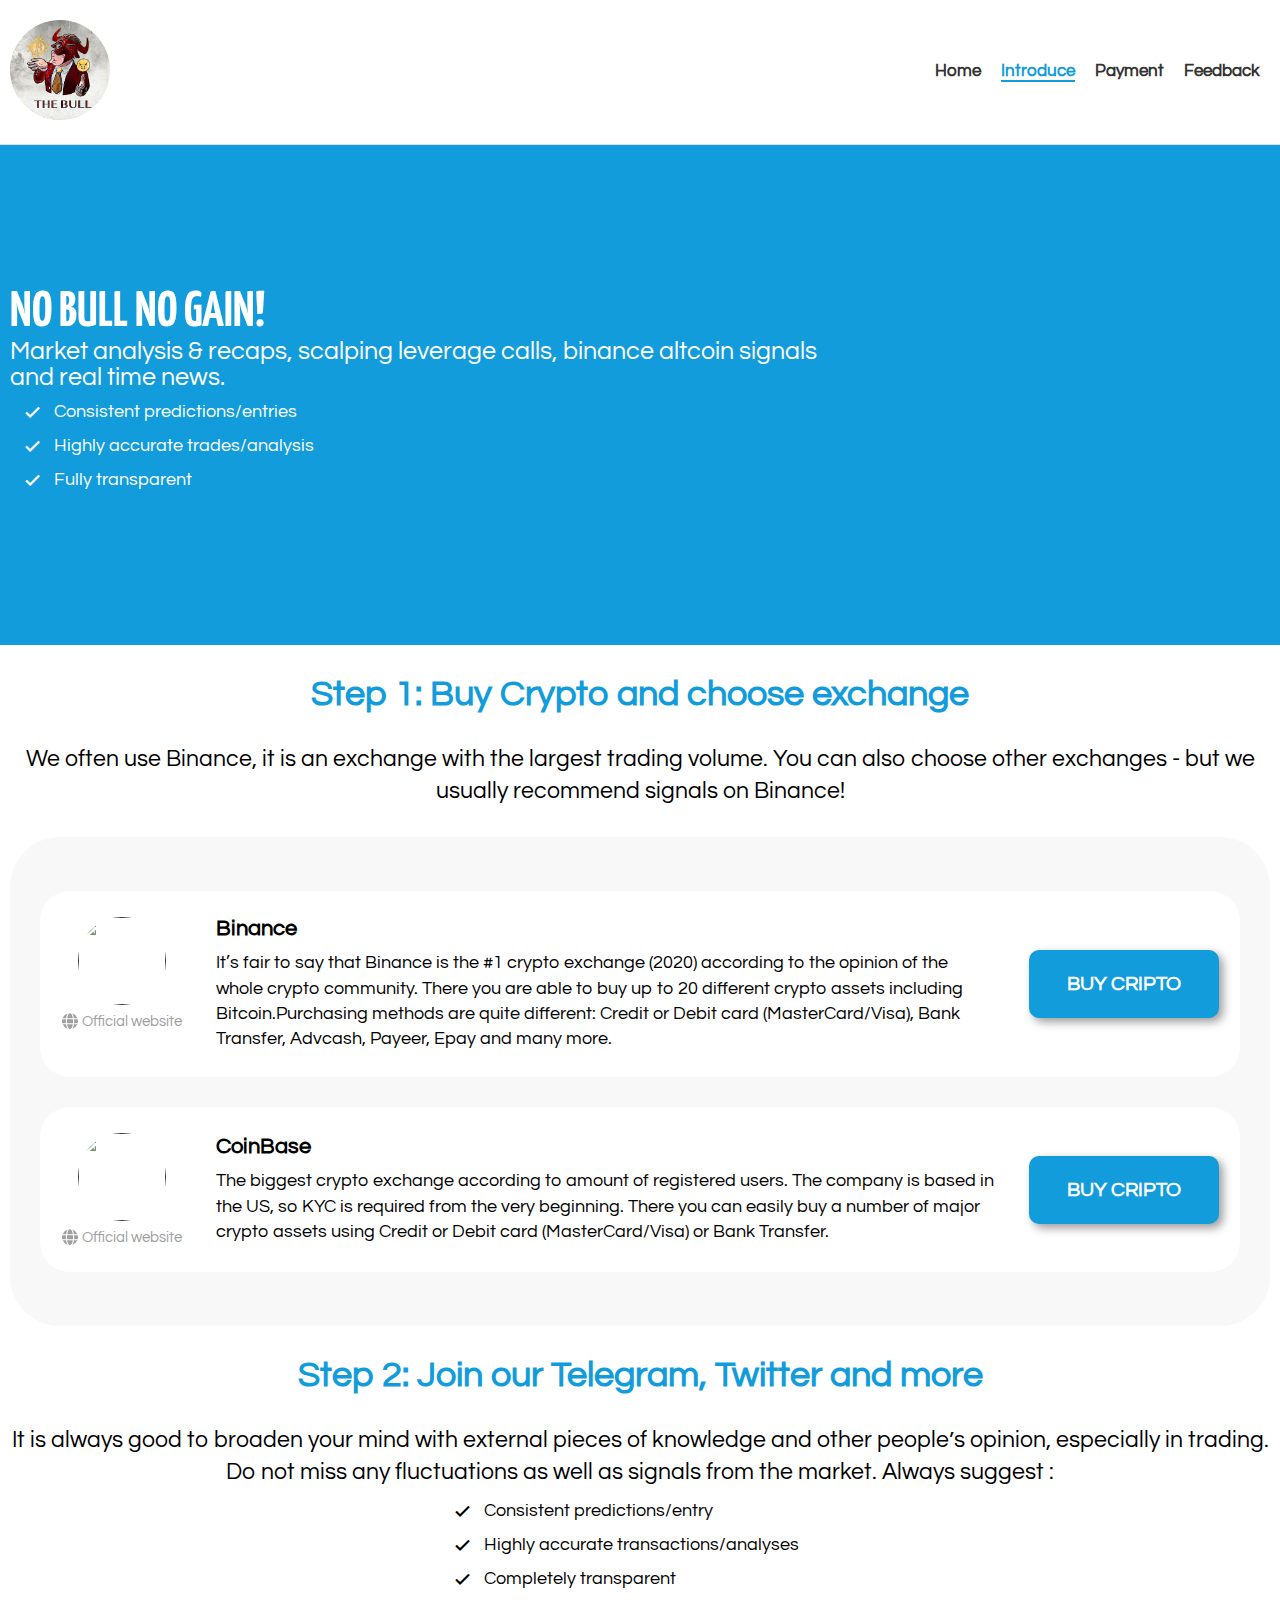
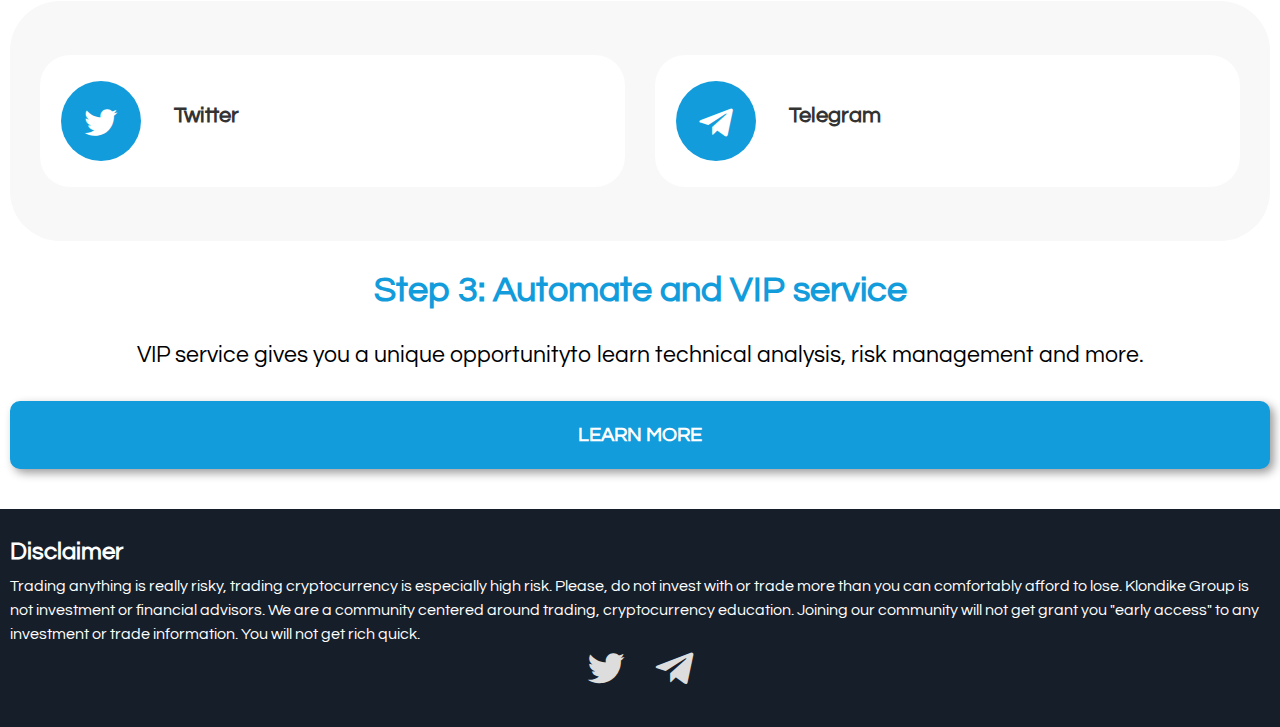
==== introduce.html @ 8e005790 "add introduce page" ====
<!DOCTYPE html>
<html lang="en">

<head>
    <meta charset="UTF-8">
    <meta http-equiv="X-UA-Compatible" content="IE=edge">
    <meta name="viewport" content="width=device-width, initial-scale=1.0">
    <title>Document</title>
    <link rel="stylesheet" href="./theme/grid.css">
    <link rel="stylesheet" href="./theme/style.css">
    <script src="./js/jquery-3.6.0.min.js"></script>
    <link href='https://unpkg.com/boxicons@2.0.9/css/boxicons.min.css' rel='stylesheet'>
</head>

<body>
    <div class="overflow"></div>
    <header>
        <div class="header">
            <div class="header-container">
                <div class="header-logo">
                    <a href="">
                        <img src="./images/logo.jpg" alt="">
                    </a>
                </div>
                <nav class="nav-menu">
                    <div class="sm-logo">
                        <a href="">
                            <img src="./images/logo.jpg" alt="">
                        </a>
                    </div>
                    <ul class="nav-menu-content">
                        <li class="nav-menu-item">
                            <a href="./index.html" class="nav-item-link">Home</a>
                        </li>
                        <li class="nav-menu-item">
                            <a href="./introduce.html" class="nav-item-link active">Introduce</a>
                        </li>
                        <li class="nav-menu-item">
                            <a href="" class="nav-item-link">Payment</a>
                        </li>
                        <li class="nav-menu-item">
                            <a href="" class="nav-item-link">Feedback</a>
                        </li>
                    </ul>
                </nav>
                <div class="menu">
                    <i class='bx bx-menu'></i>
                </div>
            </div>
        </div>
    </header>
    <section class="hero">
        <div class="container">
            <div class="row align-center">
                <div class="col-8 col-sm-12">
                    <div class="hero-title">
                        <div class="slogan">NO BULL NO GAIN!</div>
                        <div class="lead-text">
                            Market analysis & recaps, scalping leverage calls, binance altcoin signals and real time news.
                        </div>
                        <ul class="suggest">
                            <li><i class='bx bx-check'></i>Consistent predictions/entries</li>
                            <li><i class='bx bx-check'></i>Highly accurate trades/analysis</li>
                            <li><i class='bx bx-check'></i>Fully transparent</li>
                        </ul>
                    </div>
                </div>
                <div class="col-4">
                    <div class="img-holder">
                        <img src="https://klondikepro.com/images/img-hero.png" alt="">
                    </div>
                </div>
            </div>
        </div>
    </section>
    <div class="body-content">
        <div class="container">
            <div class="step">
                <div class="step-header center">
                    <h2>Step 1: Buy Crypto and choose exchange</h2>
                </div>
                <div class="step-description center">
                    We often use Binance, it is an exchange with the largest trading volume. You can also choose other
                    exchanges - but we usually recommend signals on Binance!
                </div>
                <div class="space-empty"></div>
                <div class="box">
                    <div class="box-item">
                        <div class="media">
                            <div class="media-left">
                                <a href="" class="logo-ref">
                                    <img src="https://klondikepro.com/images/binance.png" alt="">
                                </a>
                                <a href="" class="text-ref"><svg xmlns="http://www.w3.org/2000/svg" width="16"
                                        height="17" fill="none" viewBox="0 0 16 17" style="margin-right:4px">
                                        <path fill="#a0a0a0"
                                            d="M10.857 5.178C10.389 2.298 9.286.274 8.002.274c-1.285 0-2.388 2.023-2.856 4.904h5.711zM4.904 8.276c0 .716.039 1.403.107 2.065h5.978a20.21 20.21 0 000-4.13H5.011a20.222 20.222 0 00-.107 2.065zM15.38 5.178A8.018 8.018 0 0010.283.61c.787 1.09 1.329 2.733 1.613 4.568h3.484zM5.717.61A8.013 8.013 0 00.623 5.178h3.484C4.388 3.343 4.93 1.7 5.717.61zm10.009 5.6h-3.701c.068.678.107 1.372.107 2.066 0 .693-.04 1.387-.107 2.065h3.697A7.93 7.93 0 0016 8.276c0-.716-.1-1.404-.274-2.065zM3.872 8.277c0-.694.038-1.388.106-2.065h-3.7A8.072 8.072 0 000 8.276c0 .716.103 1.403.277 2.065h3.698a21.847 21.847 0 01-.103-2.065zm1.274 3.097c.468 2.881 1.571 4.904 2.856 4.904 1.284 0 2.387-2.023 2.855-4.904h-5.71zm5.14 4.569a8.026 8.026 0 005.098-4.569h-3.485c-.284 1.836-.826 3.478-1.613 4.569zM.623 11.373a8.019 8.019 0 005.098 4.569c-.788-1.09-1.33-2.733-1.614-4.569H.623z">
                                        </path>
                                    </svg>Official website</a>
                            </div>
                            <div class="media-right">
                                <div class="media-content">
                                    <h2>Binance</h2>
                                    <p>It’s fair to say that Binance is the #1 crypto exchange (2020) according to the
                                        opinion
                                        of the whole crypto community. There you are able to buy up to 20 different
                                        crypto
                                        assets including Bitcoin.Purchasing methods are quite different: Credit or Debit
                                        card
                                        (MasterCard/Visa), Bank Transfer, Advcash, Payeer, Epay and many more.</p>
                                </div>
                                <div class="media-btn">
                                    <a href="" class="btn-ref">Buy cripto</a>
                                </div>
                            </div>
                        </div>
                    </div>
                    <!-- item ref -->
                    <div class="space-empty"></div>
                    <div class="box-item">
                        <div class="media">
                            <div class="media-left">
                                <a href="" class="logo-ref">
                                    <img src="https://klondikepro.com/images/coinbase.png" alt="">
                                </a>
                                <a href="" class="text-ref"><svg xmlns="http://www.w3.org/2000/svg" width="16"
                                        height="17" fill="none" viewBox="0 0 16 17" style="margin-right:4px">
                                        <path fill="#a0a0a0"
                                            d="M10.857 5.178C10.389 2.298 9.286.274 8.002.274c-1.285 0-2.388 2.023-2.856 4.904h5.711zM4.904 8.276c0 .716.039 1.403.107 2.065h5.978a20.21 20.21 0 000-4.13H5.011a20.222 20.222 0 00-.107 2.065zM15.38 5.178A8.018 8.018 0 0010.283.61c.787 1.09 1.329 2.733 1.613 4.568h3.484zM5.717.61A8.013 8.013 0 00.623 5.178h3.484C4.388 3.343 4.93 1.7 5.717.61zm10.009 5.6h-3.701c.068.678.107 1.372.107 2.066 0 .693-.04 1.387-.107 2.065h3.697A7.93 7.93 0 0016 8.276c0-.716-.1-1.404-.274-2.065zM3.872 8.277c0-.694.038-1.388.106-2.065h-3.7A8.072 8.072 0 000 8.276c0 .716.103 1.403.277 2.065h3.698a21.847 21.847 0 01-.103-2.065zm1.274 3.097c.468 2.881 1.571 4.904 2.856 4.904 1.284 0 2.387-2.023 2.855-4.904h-5.71zm5.14 4.569a8.026 8.026 0 005.098-4.569h-3.485c-.284 1.836-.826 3.478-1.613 4.569zM.623 11.373a8.019 8.019 0 005.098 4.569c-.788-1.09-1.33-2.733-1.614-4.569H.623z">
                                        </path>
                                    </svg>Official website</a>
                            </div>
                            <div class="media-right">
                                <div class="media-content">
                                    <h2>CoinBase</h2>
                                    <p>The biggest crypto exchange according to amount of registered users. The company
                                        is based in the US,
                                        so KYC is required from the very beginning. There you can easily buy a number of
                                        major crypto assets
                                        using Credit or Debit card (MasterCard/Visa) or Bank Transfer.</p>
                                </div>
                                <div class="media-btn">
                                    <a href="" class="btn-ref">Buy cripto</a>
                                </div>
                            </div>
                        </div>
                    </div>
                    <!-- item ref -->
                </div>
            </div>
            <!-- Step -->
            <div class="step">
                <div class="step-header center">
                    <h2>Step 2: Join our Telegram, Twitter and more</h2>
                </div>
                <div class="step-description center">
                    It is always good to broaden your mind with external pieces of knowledge and other people’s opinion,
                    especially in trading.
                    Do not miss any fluctuations as well as signals from the market. Always suggest :
                </div>
                <div class="step-function">
                    <ul class="suggest">
                        <li><i class='bx bx-check'></i>Consistent predictions/entry</li>
                        <li><i class='bx bx-check'></i>Highly accurate transactions/analyses</li>
                        <li><i class='bx bx-check'></i>Completely transparent</li>
                    </ul>
                </div>
                <div class="box">
                    <div class="row">
                        <div class="col-6 col-sm-12">
                            <div class="box-item">
                                <div class="media">
                                    <div class="media-left">
                                        <a href="https://twitter.com/thebull_crypto?s=11" class="social-btn">
                                            <i class='bx bxl-twitter'></i>
                                        </a>
                                    </div>
                                    <div class="media-right">
                                        <div class="media-content">
                                            <h2><a href="https://twitter.com/thebull_crypto?s=11">Twitter</a></h2>
                                        </div>
                                    </div>
                                </div>
                            </div>
                        </div>
                        <div class="col-6 col-sm-12">
                            <div class="box-item">
                                <div class="media">
                                    <div class="media-left">
                                        <a href="https://t.me/thebull_crypto" class="social-btn">
                                            <i class='bx bxl-telegram'></i>
                                        </a>
                                    </div>
                                    <div class="media-right">
                                        <div class="media-content">
                                            <h2><a href="https://t.me/thebull_crypto">Telegram</a></h2>
                                        </div>
                                    </div>
                                </div>
                            </div>
                        </div>
                    </div>
                </div>
            </div>
            <!-- Step -->
            <div class="step">
                <div class="step-header center">
                    <h2>Step 3: Automate and VIP service</h2>
                </div>
                <div class="step-description center">
                    VIP service gives you a unique opportunityto learn technical analysis, risk management and more.
                </div>
                <div class="space-empty"></div>
                <a href="" class="btn-ref btn-lg">Learn more</a>
            </div>
            <!-- Step -->
        </div>
    </div>
    <footer>
        <div class="footer-container">
            <div class="footer-content">
                <div class="row">
                    <div class="col-12 col-sm-12">
                        <h2>Disclaimer</h2>
                        <p style="line-height: 1.5;margin-top: 10px;">
                            Trading anything is really risky, trading cryptocurrency is especially high risk. Please, do
                            not invest with or
                            trade more than you can comfortably afford to lose. Klondike Group is not investment or
                            financial advisors. We are a community
                            centered around trading, cryptocurrency education. Joining our community will not get grant
                            you "early access" to any investment or
                            trade information. You will not get rich quick.
                        </p>
                    </div>
                    <div class="col-12 col-sm-12 center">
                        <a href="https://twitter.com/thebull_crypto?s=11" class="link-social">
                            <i class='bx bxl-twitter'></i>
                        </a>
                        <a href="https://t.me/thebull_crypto" class="link-social">
                            <i class='bx bxl-telegram'></i>
                        </a>
                    </div>
                </div>
            </div>
        </div>
    </footer>
    <script src="./js/app.js"></script>
</body>

</html>
---- theme/grid.css ----
.row {
    display: flex;
    flex-wrap: wrap;
    margin: 0 -15px;
}

[class*="col-"] {
    padding: 0 15px;
}

.col-1 {
    width: 8.33%;
}

.col-2 {
    width: 16.66%;
}

.col-3 {
    width: 25%;
}

.col-4 {
    width: 33.33%;
}

.col-5 {
    width: 41.66%;
}

.col-6 {
    width: 50%;
}

.col-7 {
    width: 58.33%;
}

.col-8 {
    width: 66.66%;
}

.col-9 {
    width: 75%;
}

.col-10 {
    width: 83.33%;
}

.col-11 {
    width: 91.66%;
}

.col-12 {
    width: 100%;
}

/* MEDIUM SCREEN */

@media only screen and (max-width: 1280px) {
    .col-md-1 {
        width: 8.33%;
    }

    .col-md-2 {
        width: 16.66%;
    }

    .col-md-3 {
        width: 25%;
    }

    .col-md-4 {
        width: 33.33%;
    }

    .col-md-5 {
        width: 41.66%;
    }

    .col-md-6 {
        width: 50%;
    }

    .col-md-7 {
        width: 58.33%;
    }

    .col-md-8 {
        width: 66.66%;
    }

    .col-md-9 {
        width: 75%;
    }

    .col-md-10 {
        width: 83.33%;
    }

    .col-md-11 {
        width: 91.66%;
    }

    .col-md-12 {
        width: 100%;
    }
}

/* SMALL SCREEN */

@media only screen and (max-width: 850px) {
    .col-sm-1 {
        width: 8.33%;
    }

    .col-sm-2 {
        width: 16.66%;
    }

    .col-sm-3 {
        width: 25%;
    }

    .col-sm-4 {
        width: 33.33%;
    }

    .col-sm-5 {
        width: 41.66%;
    }

    .col-sm-6 {
        width: 50%;
    }

    .col-sm-7 {
        width: 58.33%;
    }

    .col-sm-8 {
        width: 66.66%;
    }

    .col-sm-9 {
        width: 75%;
    }

    .col-sm-10 {
        width: 83.33%;
    }

    .col-sm-11 {
        width: 91.66%;
    }

    .col-sm-12 {
        width: 100%;
    }
}
---- theme/style.css ----
@import url("https://fonts.googleapis.com/css2?family=Questrial&display=swap");
@import url("https://fonts.googleapis.com/css2?family=Yanone+Kaffeesatz:wght@700&display=swap");
* {
  margin: 0;
  padding: 0;
  -webkit-box-sizing: border-box;
          box-sizing: border-box;
  text-decoration: none;
}

a {
  color: #333;
  -webkit-transition: all 0.3s ease;
  transition: all 0.3s ease;
}

a:hover {
  color: #308bd4;
}

html {
  font-family: "Questrial", sans-serif;
  font-size: 10px;
}

body {
  width: 100%;
  font-size: 1.6rem;
  background-color: #fff;
  overflow-x: hidden;
}

.header {
  width: 100%;
  background-color: #fff;
  padding: 0 10px;
  border-bottom: 1px solid #ddd;
}

.header .header-container {
  max-width: 1280px;
  width: 100%;
  padding: 20px 0;
  margin: 0 auto;
  display: -webkit-box;
  display: -ms-flexbox;
  display: flex;
  -webkit-box-orient: horizontal;
  -webkit-box-direction: normal;
      -ms-flex-direction: row;
          flex-direction: row;
  -webkit-box-align: center;
      -ms-flex-align: center;
          align-items: center;
  -webkit-box-pack: justify;
      -ms-flex-pack: justify;
          justify-content: space-between;
  font-size: 1.7rem;
}

.header .header-container .header-logo a img {
  width: 100px;
  height: 100px;
  border-radius: 999px;
}

.header .header-container .nav-menu .nav-menu-content {
  list-style: none;
  display: -webkit-box;
  display: -ms-flexbox;
  display: flex;
  -webkit-box-orient: horizontal;
  -webkit-box-direction: normal;
      -ms-flex-direction: row;
          flex-direction: row;
}

.header .header-container .nav-menu .nav-menu-content .nav-menu-item {
  display: block;
}

.header .header-container .nav-menu .nav-menu-content .nav-menu-item .nav-item-link {
  display: block;
  margin: 0 10px;
  color: #333;
  font-weight: 600;
}

.header .header-container .nav-menu .nav-menu-content .nav-menu-item .nav-item-link:hover {
  color: #3388ce;
}

.header .header-container .nav-menu .nav-menu-content .nav-menu-item .nav-item-link.active {
  color: #129cdb;
  border-bottom: 2px solid #129cdb;
}

.header .header-container .menu {
  width: 40px;
  height: 40px;
  line-height: 40px;
  z-index: 101;
  font-size: 3.5rem;
  cursor: pointer;
  text-align: center;
  display: none;
}

.sm-logo {
  display: none;
}

.overflow {
  position: fixed;
  width: 100%;
  height: 100%;
  top: 0;
  right: 0;
  left: 0;
  background-color: rgba(0, 0, 0, 0.6);
  bottom: 0;
  z-index: 100;
  opacity: 0;
  visibility: hidden;
  pointer-events: none;
  -webkit-transition: all 0.3s ease;
  transition: all 0.3s ease;
}

.overflow.active {
  left: 240px;
  opacity: 1;
  visibility: visible;
  pointer-events: all;
}

.body-content {
  margin-top: 15px;
}

.white {
  color: #fff !important;
}

@media screen and (max-width: 768px) {
  .sm-logo {
    display: block;
    padding: 10px 5px 5px 10px;
  }
  .sm-logo a img {
    width: 65px;
    height: 65px;
    border-radius: 50%;
  }
  .header .header-container .header-logo a img {
    width: 80px;
    height: 80px;
  }
  .header .header-container .nav-menu {
    position: fixed;
    top: 0;
    left: 0;
    width: 240px;
    height: 100%;
    background-color: #161e2a;
    -webkit-box-shadow: 5px 0px 5px rgba(0, 0, 0, 0.3);
            box-shadow: 5px 0px 5px rgba(0, 0, 0, 0.3);
    color: #fff;
    -webkit-transform: translateX(-250px);
            transform: translateX(-250px);
    -webkit-transition: -webkit-transform 0.3s ease;
    transition: -webkit-transform 0.3s ease;
    transition: transform 0.3s ease;
    transition: transform 0.3s ease, -webkit-transform 0.3s ease;
    padding-top: 20px;
    z-index: 101;
    overflow: hidden;
  }
  .header .header-container .nav-menu .nav-menu-content {
    -webkit-box-orient: vertical;
    -webkit-box-direction: normal;
        -ms-flex-direction: column;
            flex-direction: column;
  }
  .header .header-container .nav-menu .nav-menu-content .nav-menu-item .nav-item-link {
    margin: 0 0;
    padding: 15px 5px 15px 10px;
    display: block;
    color: #fff;
    border-bottom: 1px solid rgba(255, 255, 255, 0.2);
  }
  .header .header-container .nav-menu .nav-menu-content .nav-menu-item:last-child .nav-item-link {
    border-bottom-color: transparent;
  }
  .header .header-container .menu {
    display: block;
    margin-right: 0px;
  }
  .header .header-container.active .nav-menu {
    -webkit-transform: translateX(0);
            transform: translateX(0);
  }
}

.align-center {
  -webkit-box-align: center !important;
      -ms-flex-align: center !important;
          align-items: center !important;
}

.img-holder {
  text-align: right;
}

.container {
  max-width: 1280px;
  width: 100%;
  padding: 0 10px;
  margin: 0 auto;
}

section.hero {
  background-color: #129cdb;
  padding: 70px 0;
  display: -webkit-box;
  display: -ms-flexbox;
  display: flex;
  -webkit-box-align: center;
      -ms-flex-align: center;
          align-items: center;
  min-height: 500px;
  -webkit-box-flex: 1;
      -ms-flex: 1 1;
          flex: 1 1;
  color: #fff;
}

section.hero .hero-title {
  font-size: 2.5rem;
}

section.hero .hero-title .slogan {
  font-family: 'Yanone Kaffeesatz', sans-serif;
  font-weight: 900;
  font-size: 5rem;
}

.center {
  text-align: center;
}

.space-empty {
  height: 30px;
}

.step {
  margin: 30px 0;
}

.step .step-header {
  font-size: 2.4rem;
  color: #129cdb;
  font-weight: 900;
  margin-bottom: 30px;
}

.step .step-description {
  font-size: 2.3rem;
  font-weight: 500;
  line-height: 1.4;
}

.box {
  padding: 54px 30px;
  background-color: #f8f8f8;
  border-radius: 50px;
}

.box .box-item {
  display: -webkit-box;
  display: -ms-flexbox;
  display: flex;
  -webkit-box-align: center;
      -ms-flex-align: center;
          align-items: center;
  border: 0.88px dotted #fff;
  border-radius: 30px;
  background-color: #fff;
  padding: 25px 20px;
}

.media {
  display: -webkit-box;
  display: -ms-flexbox;
  display: flex;
}

.media .media-left {
  max-width: 122px;
  width: 100%;
  text-align: center;
}

.media .media-left .social-btn {
  display: block;
  position: relative;
  width: 8rem;
  height: 8rem;
  border-radius: 50%;
  background-color: #129cdb;
  font-size: 4rem;
  line-height: 8rem;
}

.media .media-left .social-btn i {
  display: inline-block;
  color: #fff;
  vertical-align: middle;
}

.media .media-left .logo-ref {
  display: -webkit-inline-box;
  display: -ms-inline-flexbox;
  display: inline-flex;
  position: relative;
  width: 88px;
  height: 88px;
  overflow: hidden;
  border-radius: 50%;
}

.media .media-left .logo-ref img {
  width: 100%;
  height: 100%;
  -o-object-fit: cover;
     object-fit: cover;
  -webkit-transition: all 0.3s ease;
  transition: all 0.3s ease;
}

.media .media-left .logo-ref:hover img {
  -webkit-transform: scale(1.3);
          transform: scale(1.3);
}

.media .media-left .text-ref {
  margin-top: 5px;
  display: block;
  font-size: 15px;
  display: -webkit-box;
  display: -ms-flexbox;
  display: flex;
  -webkit-box-align: center;
      -ms-flex-align: center;
          align-items: center;
  color: #a0a0a0;
  -webkit-box-pack: center;
      -ms-flex-pack: center;
          justify-content: center;
}

.media .media-left .text-ref:hover {
  text-decoration: underline;
}

.media .media-right {
  -webkit-box-flex: 1;
      -ms-flex: 1;
          flex: 1;
  display: -webkit-box;
  display: -ms-flexbox;
  display: flex;
  -webkit-box-align: center;
      -ms-flex-align: center;
          align-items: center;
}

.media .media-right .media-content {
  padding: 0 33px;
}

.media .media-right .media-content h2 {
  font-size: 2.2rem;
  margin-bottom: 10px;
  font-weight: 900;
}

.media .media-right .media-content p {
  font-size: 1.8rem;
  line-height: 1.4;
}

@media screen and (max-width: 768px) {
  .media {
    -webkit-box-orient: vertical;
    -webkit-box-direction: normal;
        -ms-flex-direction: column;
            flex-direction: column;
    text-align: center;
    -webkit-box-pack: center;
        -ms-flex-pack: center;
            justify-content: center;
  }
  .media .media-left {
    text-align: center;
    max-width: 100%;
  }
  .media .media-right {
    -webkit-box-orient: vertical;
    -webkit-box-direction: normal;
        -ms-flex-direction: column;
            flex-direction: column;
    -webkit-box-pack: center;
        -ms-flex-pack: center;
            justify-content: center;
  }
  .media .media-right .media-content {
    padding: 0px 0px;
  }
  .media .media-btn {
    width: 100%;
    margin-top: 10px;
  }
}

.btn-ref {
  padding: 15px 15px;
  line-height: 30px;
  display: -webkit-inline-box;
  display: -ms-inline-flexbox;
  display: inline-flex;
  -webkit-box-align: center;
      -ms-flex-align: center;
          align-items: center;
  -webkit-box-pack: center;
      -ms-flex-pack: center;
          justify-content: center;
  min-width: 190px;
  border-radius: 10px;
  font-size: 20px;
  background-color: #129cdb;
  color: #fff;
  border: 4px solid #129cdb;
  -webkit-box-shadow: 4px 4px 10px #9c9c9c;
          box-shadow: 4px 4px 10px #9c9c9c;
  text-transform: uppercase;
  font-weight: 900;
}

.btn-ref:hover {
  background-color: #fff;
  color: #333;
}

.btn-ref.btn-lg {
  display: block;
  text-align: center;
}

@media screen and (max-width: 575px) {
  .btn-ref {
    width: 100%;
    display: block;
  }
}

.step-function {
  max-width: 400px;
  width: 100%;
  margin: 0 auto;
}

ul.suggest {
  list-style: none;
  font-size: 1.8rem;
}

ul.suggest li {
  display: block;
  margin: 10px;
}

ul.suggest li i {
  margin-right: 10px;
  display: inline-block;
  font-size: 2.4rem;
  vertical-align: middle;
}

.link-social {
  display: inline-block;
  font-size: 45px;
  margin-right: 20px;
  color: #ddd;
}

.link-social:last-child {
  margin-right: 0px;
}

footer {
  width: 100%;
  margin-top: 40px;
}

footer .footer-container {
  width: 100%;
  background-color: #161e2a;
  color: #fff;
  font-size: 1.6rem;
  padding: 30px 10px;
}

footer .footer-container .footer-content {
  max-width: 1280px;
  width: 100%;
  margin: 0 auto;
  width: 100%;
}
/*# sourceMappingURL=style.css.map */
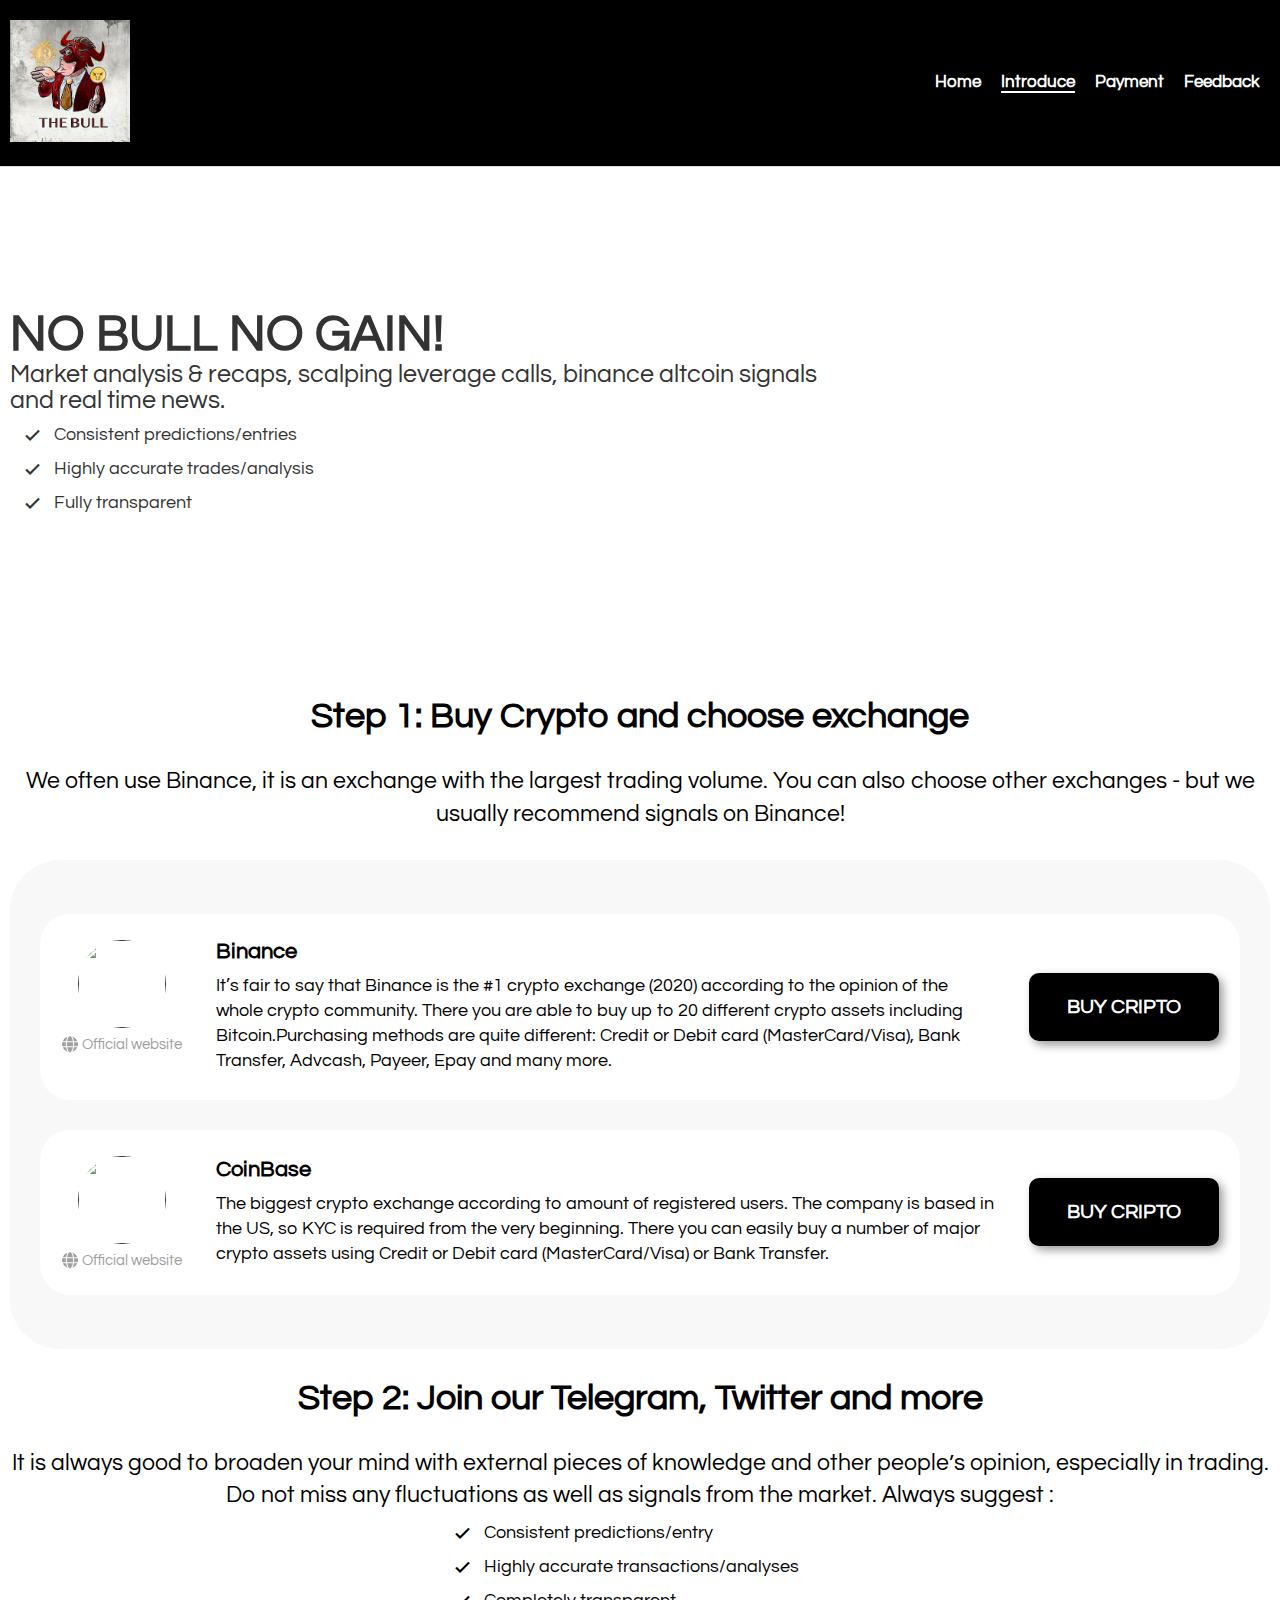
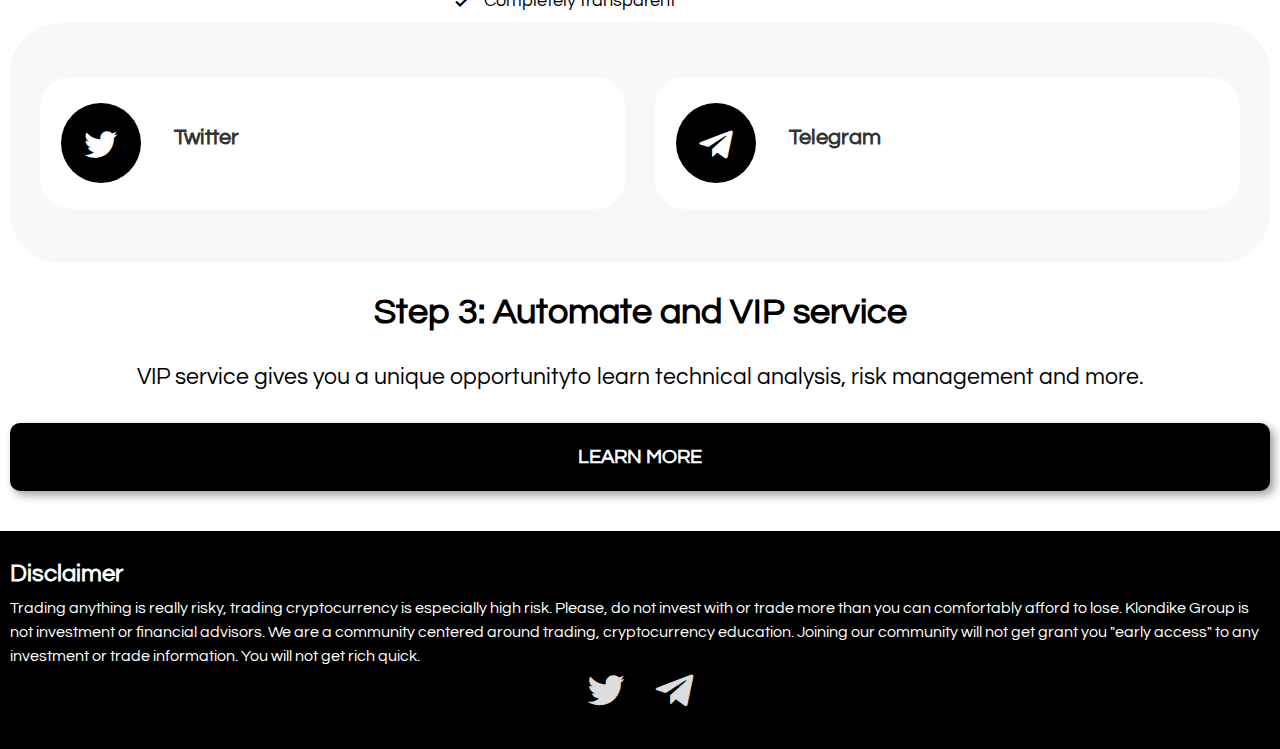
==== commit dc70e75e: "change home page" ====
--- a/introduce.html
+++ b/introduce.html
@@ -36,10 +36,10 @@
                             <a href="./introduce.html" class="nav-item-link active">Introduce</a>
                         </li>
                         <li class="nav-menu-item">
-                            <a href="" class="nav-item-link">Payment</a>
-                        </li>
-                        <li class="nav-menu-item">
-                            <a href="" class="nav-item-link">Feedback</a>
+                            <a href="./payment.html" class="nav-item-link">Payment</a>
+                        </li>
+                        <li class="nav-menu-item">
+                            <a href="./feedback.html" class="nav-item-link">Feedback</a>
                         </li>
                     </ul>
                 </nav>
--- a/theme/style.css
+++ b/theme/style.css
@@ -1,4 +1,5 @@
 @import url("https://fonts.googleapis.com/css2?family=Questrial&display=swap");
+@import url("https://fonts.googleapis.com/css2?family=Roboto:wght@900&display=swap");
 @import url("https://fonts.googleapis.com/css2?family=Yanone+Kaffeesatz:wght@700&display=swap");
 * {
   margin: 0;
@@ -6,6 +7,7 @@
   -webkit-box-sizing: border-box;
           box-sizing: border-box;
   text-decoration: none;
+  list-style: none;
 }
 
 a {
@@ -21,6 +23,7 @@
 html {
   font-family: "Questrial", sans-serif;
   font-size: 10px;
+  scroll-behavior: smooth;
 }
 
 body {
@@ -32,7 +35,7 @@
 
 .header {
   width: 100%;
-  background-color: #fff;
+  background-color: #000;
   padding: 0 10px;
   border-bottom: 1px solid #ddd;
 }
@@ -59,9 +62,7 @@
 }
 
 .header .header-container .header-logo a img {
-  width: 100px;
-  height: 100px;
-  border-radius: 999px;
+  width: 120px;
 }
 
 .header .header-container .nav-menu .nav-menu-content {
@@ -82,7 +83,7 @@
 .header .header-container .nav-menu .nav-menu-content .nav-menu-item .nav-item-link {
   display: block;
   margin: 0 10px;
-  color: #333;
+  color: #fff;
   font-weight: 600;
 }
 
@@ -91,8 +92,8 @@
 }
 
 .header .header-container .nav-menu .nav-menu-content .nav-menu-item .nav-item-link.active {
-  color: #129cdb;
-  border-bottom: 2px solid #129cdb;
+  color: #fff;
+  border-bottom: 2px solid #fff;
 }
 
 .header .header-container .menu {
@@ -127,6 +128,11 @@
   transition: all 0.3s ease;
 }
 
+.bold {
+  font-family: 'Roboto', sans-serif;
+  font-weight: 900;
+}
+
 .overflow.active {
   left: 240px;
   opacity: 1;
@@ -147,10 +153,12 @@
     display: block;
     padding: 10px 5px 5px 10px;
   }
+  .sm-logo a {
+    display: block;
+  }
   .sm-logo a img {
-    width: 65px;
-    height: 65px;
-    border-radius: 50%;
+    width: 110px;
+    text-align: left;
   }
   .header .header-container .header-logo a img {
     width: 80px;
@@ -194,6 +202,7 @@
   }
   .header .header-container .menu {
     display: block;
+    color: #fff;
     margin-right: 0px;
   }
   .header .header-container.active .nav-menu {
@@ -220,8 +229,33 @@
 }
 
 section.hero {
-  background-color: #129cdb;
+  background-color: #fff;
   padding: 70px 0;
+  display: -webkit-box;
+  display: -ms-flexbox;
+  display: flex;
+  -webkit-box-align: center;
+      -ms-flex-align: center;
+          align-items: center;
+  min-height: 500px;
+  -webkit-box-flex: 1;
+      -ms-flex: 1 1;
+          flex: 1 1;
+  color: #333;
+}
+
+section.hero .hero-title {
+  font-size: 2.5rem;
+}
+
+section.hero .hero-title .slogan {
+  font-weight: 900;
+  font-size: 5rem;
+}
+
+.bg-black {
+  background-color: #000;
+  padding: 30px 0;
   display: -webkit-box;
   display: -ms-flexbox;
   display: flex;
@@ -235,16 +269,6 @@
   color: #fff;
 }
 
-section.hero .hero-title {
-  font-size: 2.5rem;
-}
-
-section.hero .hero-title .slogan {
-  font-family: 'Yanone Kaffeesatz', sans-serif;
-  font-weight: 900;
-  font-size: 5rem;
-}
-
 .center {
   text-align: center;
 }
@@ -259,7 +283,7 @@
 
 .step .step-header {
   font-size: 2.4rem;
-  color: #129cdb;
+  color: #000;
   font-weight: 900;
   margin-bottom: 30px;
 }
@@ -307,7 +331,7 @@
   width: 8rem;
   height: 8rem;
   border-radius: 50%;
-  background-color: #129cdb;
+  background-color: #000;
   font-size: 4rem;
   line-height: 8rem;
 }
@@ -421,6 +445,10 @@
     width: 100%;
     margin-top: 10px;
   }
+  section.hero .hero-title {
+    text-align: center;
+    font-size: 3rem;
+  }
 }
 
 .btn-ref {
@@ -438,9 +466,9 @@
   min-width: 190px;
   border-radius: 10px;
   font-size: 20px;
-  background-color: #129cdb;
+  background-color: #000;
   color: #fff;
-  border: 4px solid #129cdb;
+  border: 4px solid #000;
   -webkit-box-shadow: 4px 4px 10px #9c9c9c;
           box-shadow: 4px 4px 10px #9c9c9c;
   text-transform: uppercase;
@@ -455,6 +483,47 @@
 .btn-ref.btn-lg {
   display: block;
   text-align: center;
+}
+
+.btn-ready {
+  display: inline-block;
+  margin-top: 10px;
+  padding: 15px 15px;
+  line-height: 30px;
+  min-width: 190px;
+  border-radius: 10px;
+  font-size: 20px;
+  font-weight: 900;
+  text-transform: uppercase;
+  background-color: #fff;
+  color: #333;
+}
+
+.btn-ready:hover {
+  background-color: #0b59b3;
+  color: #fff;
+}
+
+.btn-register {
+  display: inline-block;
+  margin-top: 10px;
+  padding: 15px 15px;
+  line-height: 30px;
+  min-width: 190px;
+  border-radius: 10px;
+  font-size: 20px;
+  font-weight: 900;
+  text-transform: uppercase;
+  background-color: #0b59b3;
+  color: #fff;
+  text-align: center;
+  border: 1px solid transparent;
+}
+
+.btn-register:hover {
+  background-color: #fff;
+  color: #333;
+  border: 1px solid #0b59b3;
 }
 
 @media screen and (max-width: 575px) {
@@ -487,6 +556,143 @@
   vertical-align: middle;
 }
 
+.box-payment {
+  border: 3px solid transparent;
+  -webkit-box-sizing: border-box;
+          box-sizing: border-box;
+  border-radius: 11px;
+  background-color: #fff;
+  padding: 45px 0 24px;
+  display: -webkit-box;
+  display: -ms-flexbox;
+  display: flex;
+  -webkit-box-orient: vertical;
+  -webkit-box-direction: normal;
+      -ms-flex-direction: column;
+          flex-direction: column;
+  margin: 15px 0;
+  -webkit-box-pack: justify;
+      -ms-flex-pack: justify;
+          justify-content: space-between;
+  height: 100%;
+  position: relative;
+}
+
+.box-payment h2 {
+  font-size: 2.8rem;
+  font-weight: 900;
+}
+
+.payment-p {
+  color: #000;
+  text-align: center;
+  font-weight: 600;
+  margin-bottom: 20px;
+}
+
+.payment-image {
+  text-align: center;
+  margin-top: 20px;
+}
+
+.start {
+  display: -webkit-box;
+  display: -ms-flexbox;
+  display: flex;
+  -webkit-box-align: center;
+      -ms-flex-align: center;
+          align-items: center;
+  -webkit-box-pack: center;
+      -ms-flex-pack: center;
+          justify-content: center;
+  color: #ffd200;
+  margin-bottom: 10px;
+  padding-bottom: 10px;
+  border-bottom: 1px solid #dbdbdb;
+}
+
+.start i {
+  margin: 0 4px;
+}
+
+.box-payment-des {
+  font-weight: 600;
+  padding: 14px 15px 0;
+  margin-bottom: 20px;
+  max-height: 300px;
+  -webkit-box-flex: 1;
+      -ms-flex-positive: 1;
+          flex-grow: 1;
+}
+
+.box-payment-des .list {
+  line-height: 1.4;
+}
+
+.box-payment-des .list li {
+  margin: 5px 0;
+}
+
+.box-payment-des .list li i {
+  margin-right: 5px;
+}
+
+.whyme {
+  font-size: 4.5rem;
+  font-weight: 900;
+  margin-bottom: 10px;
+}
+
+.box-devide {
+  display: -webkit-box;
+  display: -ms-flexbox;
+  display: flex;
+  width: 100%;
+  margin-top: 20px;
+  -webkit-box-align: center;
+      -ms-flex-align: center;
+          align-items: center;
+}
+
+.box-devide .number {
+  font-size: 4rem;
+  padding-right: 10px;
+}
+
+.box-devide .text {
+  position: relative;
+  font-size: 3rem;
+  padding-left: 10px;
+}
+
+.box-devide .text::before {
+  content: '';
+  position: absolute;
+  width: 2px;
+  height: 70px;
+  background-color: #fff;
+  top: 50%;
+  left: 0;
+  -webkit-transform: translateY(-50%);
+          transform: translateY(-50%);
+}
+
+@media screen and (max-width: 768px) {
+  .box-devide {
+    -webkit-box-orient: vertical;
+    -webkit-box-direction: normal;
+        -ms-flex-direction: column;
+            flex-direction: column;
+    -webkit-box-pack: center;
+        -ms-flex-pack: center;
+            justify-content: center;
+    text-align: center;
+  }
+  .box-devide .text::before {
+    display: none;
+  }
+}
+
 .link-social {
   display: inline-block;
   font-size: 45px;
@@ -505,7 +711,7 @@
 
 footer .footer-container {
   width: 100%;
-  background-color: #161e2a;
+  background-color: #000;
   color: #fff;
   font-size: 1.6rem;
   padding: 30px 10px;
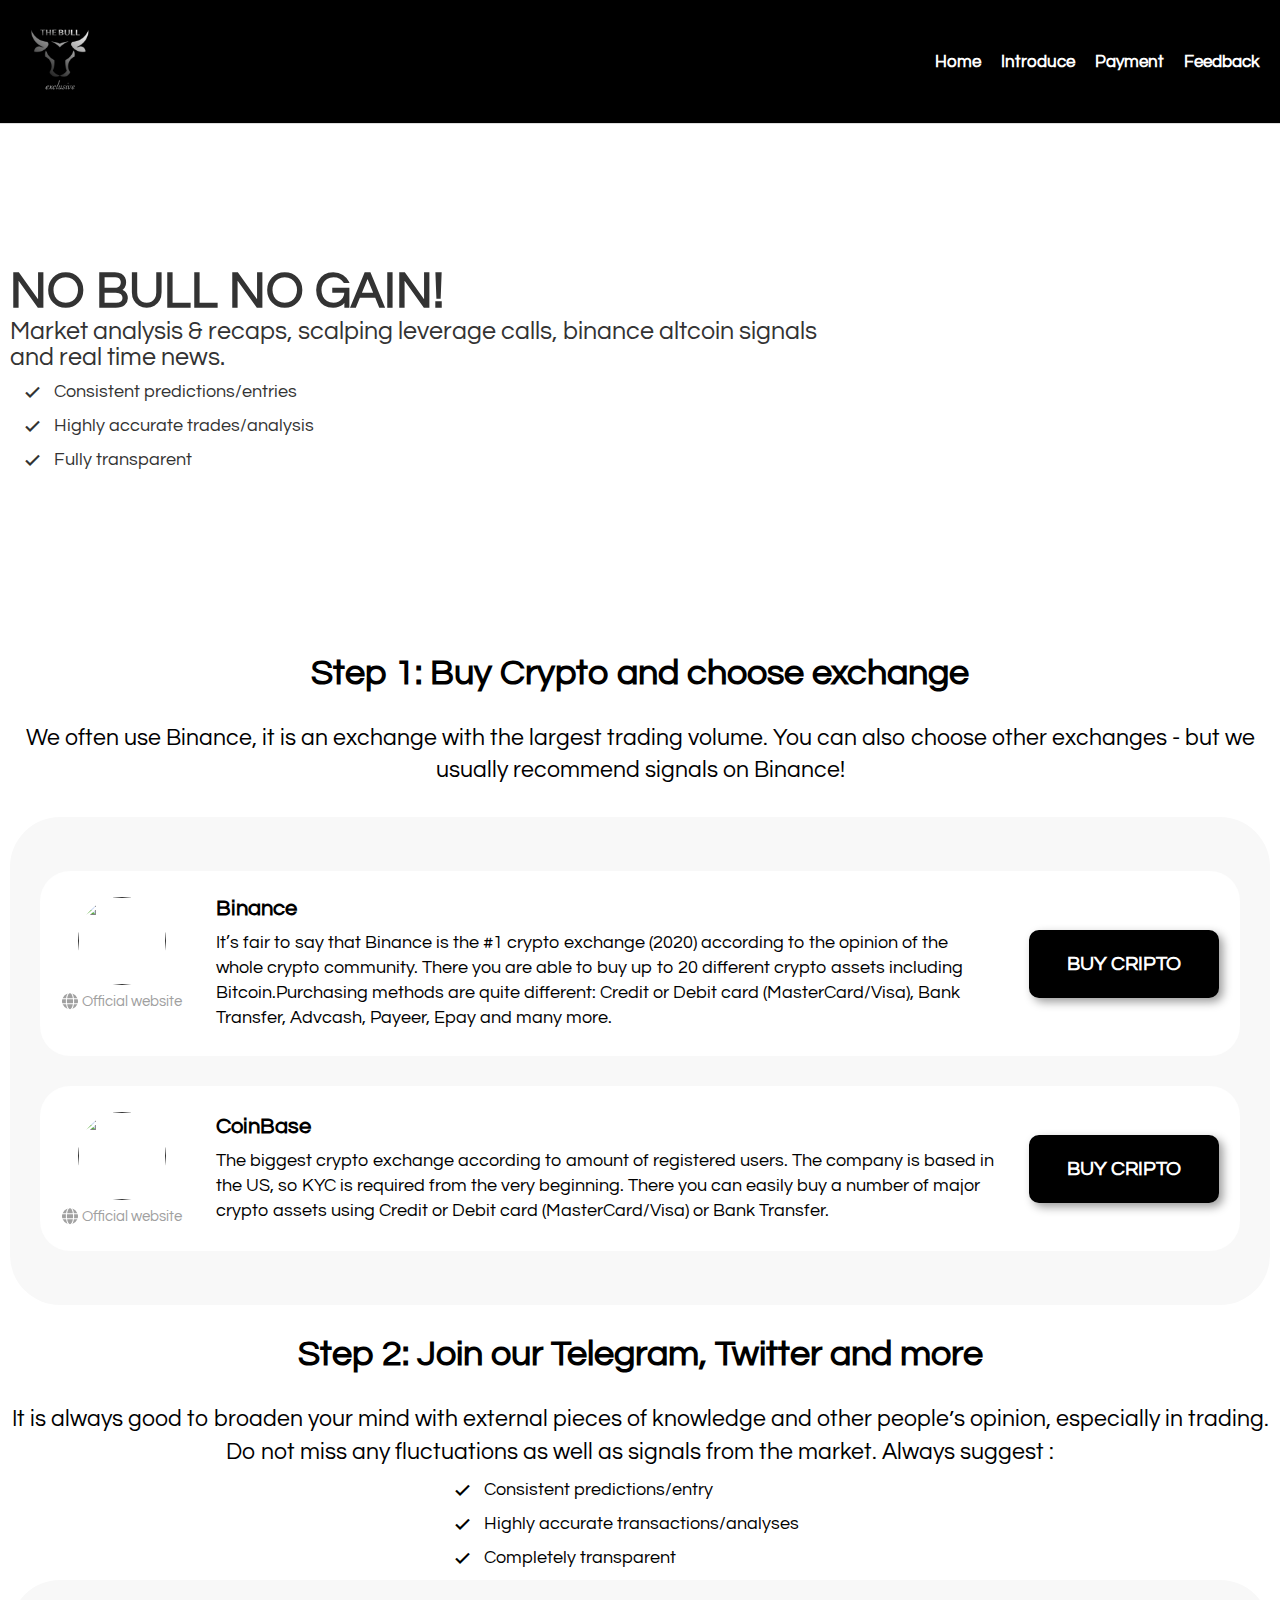
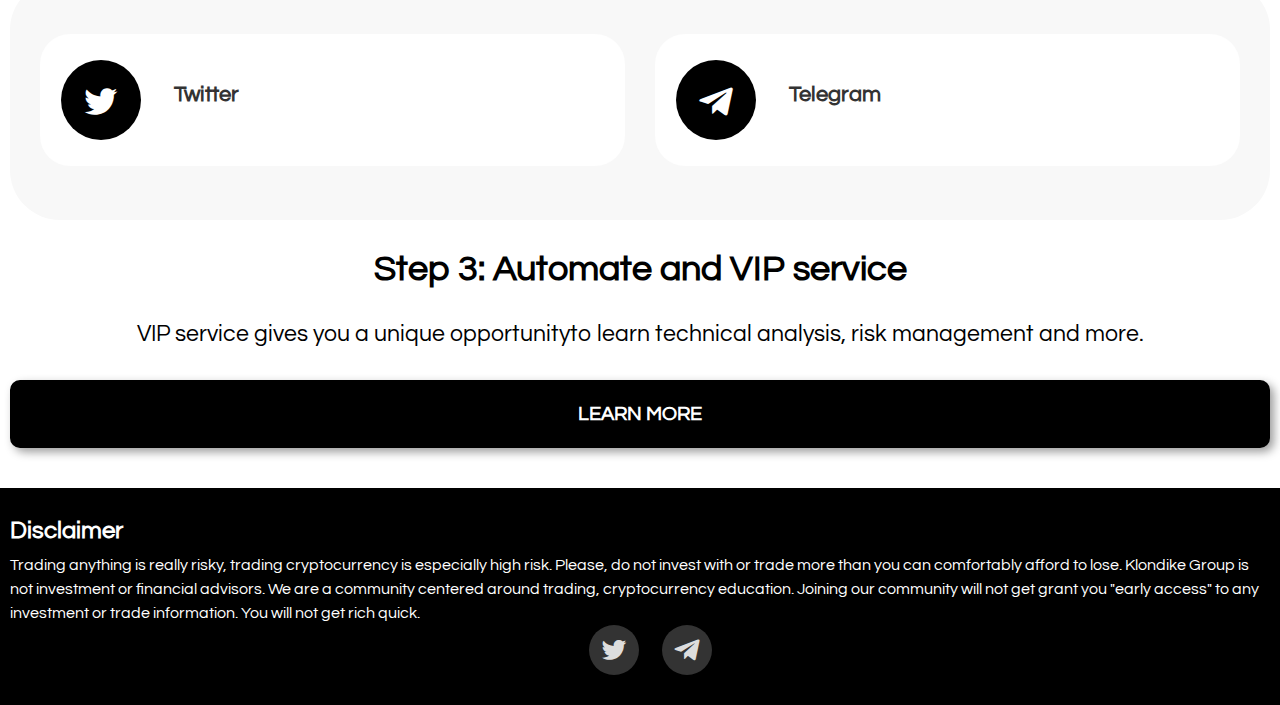
==== commit ac36cd9a: "change navigation" ====
--- a/introduce.html
+++ b/introduce.html
@@ -19,13 +19,13 @@
             <div class="header-container">
                 <div class="header-logo">
                     <a href="">
-                        <img src="./images/logo.jpg" alt="">
+                        <img src="./images/logo.webp" alt="">
                     </a>
                 </div>
                 <nav class="nav-menu">
                     <div class="sm-logo">
                         <a href="">
-                            <img src="./images/logo.jpg" alt="">
+                            <img src="./images/logo.webp" alt="">
                         </a>
                     </div>
                     <ul class="nav-menu-content">
@@ -33,13 +33,13 @@
                             <a href="./index.html" class="nav-item-link">Home</a>
                         </li>
                         <li class="nav-menu-item">
-                            <a href="./introduce.html" class="nav-item-link active">Introduce</a>
-                        </li>
-                        <li class="nav-menu-item">
-                            <a href="./payment.html" class="nav-item-link">Payment</a>
-                        </li>
-                        <li class="nav-menu-item">
-                            <a href="./feedback.html" class="nav-item-link">Feedback</a>
+                            <a href="./introduce.html" class="nav-item-link">Introduce</a>
+                        </li>
+                        <li class="nav-menu-item">
+                            <a href="#payment" class="nav-item-link">Payment</a>
+                        </li>
+                        <li class="nav-menu-item">
+                            <a href="" class="nav-item-link">Feedback</a>
                         </li>
                     </ul>
                 </nav>
@@ -63,11 +63,6 @@
                             <li><i class='bx bx-check'></i>Highly accurate trades/analysis</li>
                             <li><i class='bx bx-check'></i>Fully transparent</li>
                         </ul>
-                    </div>
-                </div>
-                <div class="col-4">
-                    <div class="img-holder">
-                        <img src="https://klondikepro.com/images/img-hero.png" alt="">
                     </div>
                 </div>
             </div>
--- a/theme/style.css
+++ b/theme/style.css
@@ -33,6 +33,13 @@
   overflow-x: hidden;
 }
 
+header {
+  position: -webkit-sticky;
+  position: sticky;
+  top: 0;
+  z-index: 100;
+}
+
 .header {
   width: 100%;
   background-color: #000;
@@ -43,7 +50,7 @@
 .header .header-container {
   max-width: 1280px;
   width: 100%;
-  padding: 20px 0;
+  padding: 10px 0;
   margin: 0 auto;
   display: -webkit-box;
   display: -ms-flexbox;
@@ -62,7 +69,7 @@
 }
 
 .header .header-container .header-logo a img {
-  width: 120px;
+  width: 100px;
 }
 
 .header .header-container .nav-menu .nav-menu-content {
@@ -141,7 +148,7 @@
 }
 
 .body-content {
-  margin-top: 15px;
+  width: 100%;
 }
 
 .white {
@@ -195,6 +202,8 @@
     padding: 15px 5px 15px 10px;
     display: block;
     color: #fff;
+  }
+  .header .header-container .nav-menu .nav-menu-content .nav-menu-item .nav-item-link.active {
     border-bottom: 1px solid rgba(255, 255, 255, 0.2);
   }
   .header .header-container .nav-menu .nav-menu-content .nav-menu-item:last-child .nav-item-link {
@@ -228,8 +237,17 @@
   margin: 0 auto;
 }
 
+.container-sm {
+  max-width: 920px;
+  width: 100%;
+  padding: 0 10px;
+  margin: 0 auto;
+}
+
 section.hero {
-  background-color: #fff;
+  background: url("https://b.f1.photo.talk.zdn.vn/8679155166502402797/40b8f6e8e23915674c28.jpg") no-repeat center;
+  background-position: 890px -280px;
+  background-size: cover;
   padding: 70px 0;
   display: -webkit-box;
   display: -ms-flexbox;
@@ -251,6 +269,12 @@
 section.hero .hero-title .slogan {
   font-weight: 900;
   font-size: 5rem;
+}
+
+@media screen and (max-width: 992px) {
+  section.hero {
+    background: #fff !important;
+  }
 }
 
 .bg-black {
@@ -668,9 +692,9 @@
 .box-devide .text::before {
   content: '';
   position: absolute;
-  width: 2px;
+  width: 0.5px;
   height: 70px;
-  background-color: #fff;
+  background-color: #eee;
   top: 50%;
   left: 0;
   -webkit-transform: translateY(-50%);
@@ -693,11 +717,113 @@
   }
 }
 
+.service {
+  margin-bottom: 15px;
+}
+
+.service-name {
+  font-weight: 900;
+  text-align: center;
+  height: 55px;
+}
+
+.service-des {
+  text-align: center;
+  margin-bottom: 15px;
+}
+
+.large {
+  font-size: 50px;
+  margin-bottom: 10px;
+}
+
+.exclusice {
+  max-width: 779px;
+  width: 100%;
+}
+
+.features {
+  border: 1px solid #eee;
+  border-radius: 5px;
+  padding: 30px;
+  max-width: 650px;
+  width: 100%;
+  margin: 20px auto;
+  display: -webkit-box;
+  display: -ms-flexbox;
+  display: flex;
+  -ms-flex-wrap: wrap;
+      flex-wrap: wrap;
+  font-size: 16px;
+  line-height: 1.4;
+  font-weight: 500;
+  -webkit-box-pack: justify;
+      -ms-flex-pack: justify;
+          justify-content: space-between;
+}
+
+.btn-link {
+  min-width: 140px;
+  display: inline-block;
+  padding: 10px 0;
+  background-color: #000;
+  color: #fff;
+  border-radius: 15px;
+  text-align: center;
+  font-size: 18px;
+  text-transform: uppercase;
+  -webkit-transition: all 0.3s ease;
+  transition: all 0.3s ease;
+  border: 1px solid transparent;
+}
+
+.btn-link:hover {
+  background-color: #fff;
+  color: #333;
+  border: 1px solid #000;
+}
+
+.join-now {
+  padding: 10px 20px;
+  border: 2px solid #000;
+  border-radius: 100px;
+  display: block;
+  font-size: 18px;
+  text-transform: uppercase;
+  min-width: 120px;
+  width: 100%;
+  max-width: 150px;
+  margin: 0 auto;
+  text-align: center;
+  font-weight: 900;
+  -webkit-box-shadow: 2px 5px 5px #777;
+          box-shadow: 2px 5px 5px #777;
+  -webkit-transition: all 0.3s ease;
+  transition: all 0.3s ease;
+}
+
+.join-now:hover {
+  background-color: #333;
+  color: #eee;
+}
+
 .link-social {
+  width: 50px;
+  height: 50px;
+  text-align: center;
+  vertical-align: middle;
   display: inline-block;
-  font-size: 45px;
-  margin-right: 20px;
+  border-radius: 50%;
+  font-size: 30px;
+  margin-left: 20px;
+  line-height: 50px;
+  background-color: #333;
   color: #ddd;
+}
+
+.link-social i {
+  display: inline-block;
+  line-height: 50px;
 }
 
 .link-social:last-child {
@@ -723,4 +849,40 @@
   margin: 0 auto;
   width: 100%;
 }
+
+.ul-footer-menu {
+  display: -webkit-box;
+  display: -ms-flexbox;
+  display: flex;
+  -webkit-box-orient: horizontal;
+  -webkit-box-direction: normal;
+      -ms-flex-direction: row;
+          flex-direction: row;
+  -webkit-box-align: center;
+      -ms-flex-align: center;
+          align-items: center;
+  -webkit-box-pack: center;
+      -ms-flex-pack: center;
+          justify-content: center;
+  width: 100%;
+}
+
+.ul-footer-menu .ul-footer-menu-item {
+  display: block;
+}
+
+.ul-footer-menu .ul-footer-menu-item a {
+  color: #eee;
+  padding: 0 15px;
+}
+
+.mr-b-15 {
+  margin-bottom: 15px;
+}
+
+.justify-center {
+  -webkit-box-pack: center;
+      -ms-flex-pack: center;
+          justify-content: center;
+}
 /*# sourceMappingURL=style.css.map */